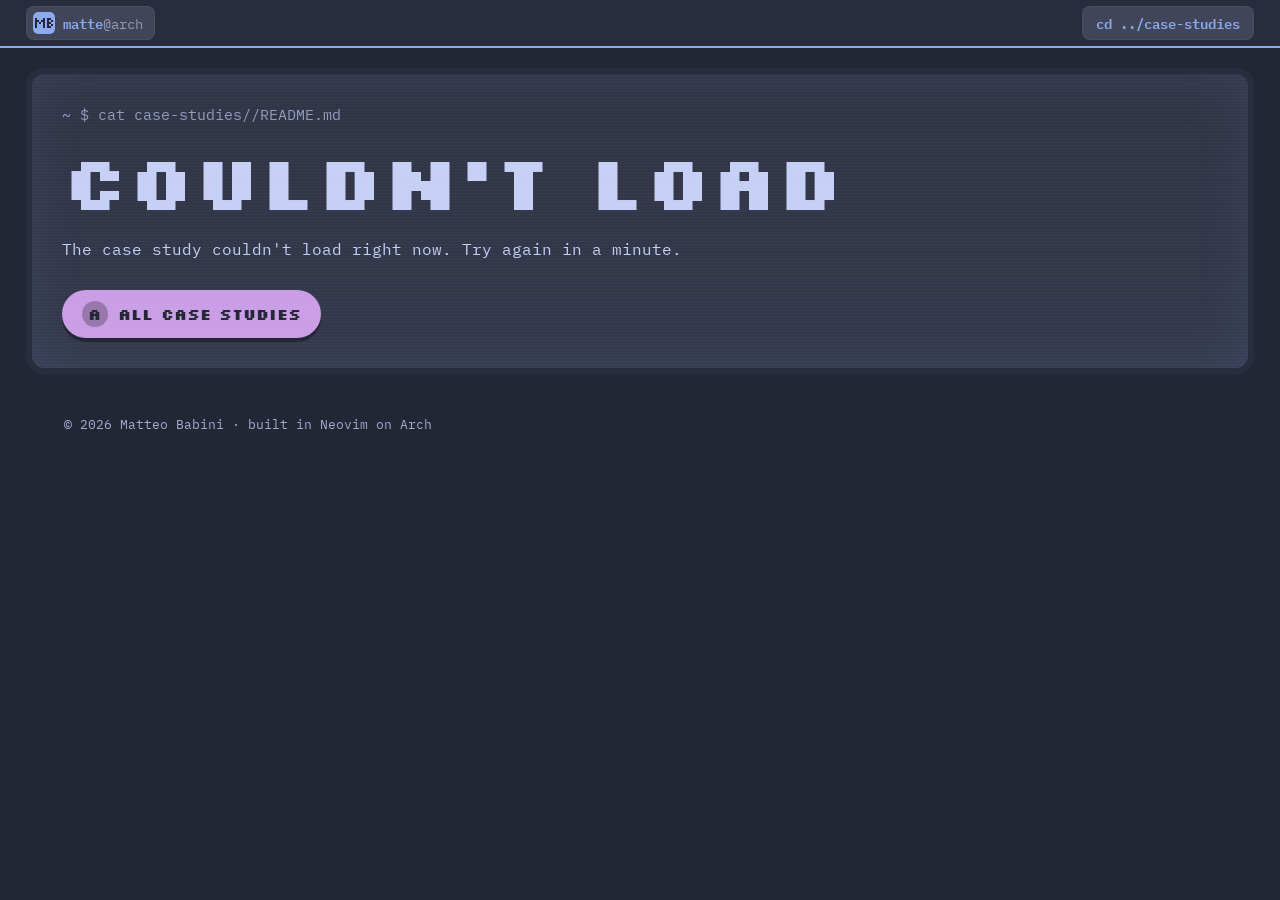
==== case-study.html @ 505570a9 "Add case studies section and case study page The home page loads concept-designs/case-studies.json a" ====
<!DOCTYPE html>
<html lang="en">
<head>
  <meta charset="utf-8">
  <meta name="viewport" content="width=device-width, initial-scale=1">
  <meta name="theme-color" content="#292c3c">
  <title>Case study · Matteo Babini</title>
  <meta name="description" content="A design case study by Matteo Babini: the problem, the idea and the screens.">
  <link rel="icon" href="favicon.svg" type="image/svg+xml">

  <link rel="preconnect" href="https://fonts.googleapis.com">
  <link rel="preconnect" href="https://fonts.gstatic.com" crossorigin>
  <link rel="stylesheet" href="https://fonts.googleapis.com/css2?family=Silkscreen:wght@400;700&family=IBM+Plex+Mono:wght@400;600&family=IBM+Plex+Sans:wght@400;600&display=swap">
  <link rel="stylesheet" href="css/style.css">
</head>
<body class="study-page">
  <nav class="topbar" aria-label="Site">
    <div class="container">
      <a class="topbar-user module" href="index.html" aria-label="matte@arch, back to the home page">
        <svg class="mb-logo" viewBox="0 0 11 11" aria-hidden="true">
          <rect width="11" height="11" rx="2.5" fill="#8caaee"/>
          <g fill="#232634">
            <rect x="1" y="3" width="1" height="5"/>
            <rect x="2" y="4" width="1" height="1"/>
            <rect x="3" y="5" width="1" height="1"/>
            <rect x="4" y="4" width="1" height="1"/>
            <rect x="5" y="3" width="1" height="5"/>
            <rect x="7" y="3" width="1" height="5"/>
            <rect x="8" y="3" width="1" height="1"/>
            <rect x="8" y="5" width="1" height="1"/>
            <rect x="8" y="7" width="1" height="1"/>
            <rect x="9" y="4" width="1" height="1"/>
            <rect x="9" y="6" width="1" height="1"/>
          </g>
        </svg>
        <span class="topbar-user-name"><b>matte</b>@arch</span>
      </a>
      <a class="study-back module" href="index.html#case-studies">cd ../case-studies</a>
    </div>
  </nav>

  <main id="study" aria-live="polite">
    <section class="section">
      <div class="container screen">
        <p class="prompt"><span>~</span> $ cat README.md<i class="cursor" aria-hidden="true"></i></p>
      </div>
    </section>
  </main>

  <footer class="footer">
    <div class="container">
      <span>© <span id="year"></span> Matteo Babini · built in Neovim on Arch</span>
    </div>
  </footer>

  <script src="js/projects.js"></script>
  <script src="js/cases.js"></script>
  <script src="js/case-study.js"></script>
</body>
</html>
---- css/style.css ----
:root {
  color-scheme: dark;

  --ctp-rosewater: #f2d5cf;
  --ctp-flamingo: #eebebe;
  --ctp-pink: #f4b8e4;
  --ctp-mauve: #ca9ee6;
  --ctp-red: #e78284;
  --ctp-maroon: #ea999c;
  --ctp-peach: #ef9f76;
  --ctp-yellow: #e5c890;
  --ctp-green: #a6d189;
  --ctp-teal: #81c8be;
  --ctp-sky: #99d1db;
  --ctp-sapphire: #85c1dc;
  --ctp-blue: #8caaee;
  --ctp-lavender: #babbf1;
  --ctp-text: #c6d0f5;
  --ctp-subtext1: #b5bfe2;
  --ctp-subtext0: #a5adce;
  --ctp-overlay2: #949cbb;
  --ctp-overlay1: #838ba7;
  --ctp-overlay0: #737994;
  --ctp-surface2: #626880;
  --ctp-surface1: #51576d;
  --ctp-surface0: #414559;
  --ctp-base: #303446;
  --ctp-mantle: #292c3c;
  --ctp-crust: #232634;

  --case: var(--ctp-crust);
  --case-edge: var(--ctp-mantle);
  --text: var(--ctp-text);
  --text-muted: var(--ctp-subtext0);
  --bright: var(--ctp-text);

  --screen: var(--ctp-base);
  --screen-raised: var(--ctp-surface0);
  --screen-text: var(--ctp-text);
  --screen-dim: var(--ctp-overlay2);

  --arch-blue: var(--ctp-blue);
  --accent: var(--ctp-mauve);
  --on-accent: var(--ctp-crust);

  --status-working: var(--ctp-green);

  --font-pixel: "Silkscreen", "IBM Plex Mono", monospace;
  --font-mono: "IBM Plex Mono", ui-monospace, monospace;
  --font-sans: "IBM Plex Sans", system-ui, sans-serif;
}

* {
  box-sizing: border-box;
  min-width: 0;
}

html {
  scroll-behavior: smooth;
  scroll-padding-top: 64px;
}

body {
  margin: 0;
  background: var(--case);
  color: var(--text);
  font: 16px/1.6 var(--font-sans);
  overflow-x: clip;
}

a {
  color: inherit;
}

h1, h2, h3 {
  margin: 0;
  font-family: var(--font-pixel);
  font-weight: 700;
  line-height: 1.05;
  letter-spacing: -0.01em;
  text-wrap: balance;
}

:focus-visible {
  outline: 3px solid var(--arch-blue);
  outline-offset: 3px;
}

.container {
  max-width: 1360px;
  margin: 0 auto;
}

.section {
  padding: clamp(12px, 1.6vw, 24px) max(2vw, 10px);
}

.section + .section {
  padding-top: clamp(16px, 2.4vw, 36px);
}

.topbar {
  position: sticky;
  top: 0;
  z-index: 10;
  background: var(--ctp-mantle);
  color: var(--screen-text);
  font: 14px/1 var(--font-mono);
  border-bottom: 2px solid var(--arch-blue);
}

.topbar .container {
  display: flex;
  align-items: center;
  gap: 10px;
  padding-block: 6px;
  padding-left: max(2vw, 10px, env(safe-area-inset-left, 0px));
  padding-right: max(2vw, 10px, env(safe-area-inset-right, 0px));
}

.topbar svg {
  flex: none;
  width: 16px;
  height: 16px;
  fill: none;
  stroke: currentColor;
  stroke-width: 1.8;
  stroke-linecap: round;
  stroke-linejoin: round;
}

.module {
  display: flex;
  align-items: center;
  min-height: 34px;
  border-radius: 8px;
  background: var(--screen-raised);
  box-shadow: inset 0 0 0 1px rgba(198, 208, 245, 0.06);
}

.topbar-user {
  gap: 8px;
  padding: 0 12px 0 7px;
  color: var(--screen-dim);
  text-decoration: none;
  white-space: nowrap;
}

.topbar-user b {
  color: var(--arch-blue);
  font-weight: 600;
}

.topbar .mb-logo {
  width: 22px;
  height: 22px;
  stroke: none;
  shape-rendering: crispEdges;
  border-radius: 5px;
  transition: transform 0.2s ease;
}

.topbar-user:hover .mb-logo {
  transform: rotate(-8deg) scale(1.08);
}

.workspaces {
  gap: 2px;
  margin: 0 auto;
  padding: 3px;
}

.workspaces a {
  display: flex;
  align-items: center;
  justify-content: center;
  gap: 7px;
  min-width: 36px;
  min-height: 28px;
  padding: 0 10px;
  border-radius: 6px;
  color: var(--screen-dim);
  text-decoration: none;
  transition: background 0.2s ease, color 0.2s ease, padding 0.25s ease;
}

.workspaces a span {
  display: none;
}

.workspaces a:hover {
  background: rgba(198, 208, 245, 0.08);
  color: var(--screen-text);
}

.workspaces a.active {
  padding: 0 14px;
  background: var(--arch-blue);
  color: var(--on-accent);
}

.workspaces a.active span {
  display: inline;
  font-weight: 600;
}

.topbar-right {
  display: flex;
  align-items: center;
  gap: 10px;
}

.status-modules {
  gap: 14px;
  padding: 0 12px;
  color: var(--screen-dim);
}

.stat {
  display: flex;
  align-items: center;
  gap: 6px;
  white-space: nowrap;
}

.stat span {
  min-width: 3ch;
  color: var(--screen-text);
}

.topbar-clock {
  padding: 0 12px;
  color: var(--screen-text);
  font-weight: 600;
  white-space: nowrap;
}

.screen {
  position: relative;
  padding: clamp(18px, 3vw, 36px);
  border-radius: 18px;
  background: var(--screen);
  color: var(--screen-text);
  font-family: var(--font-mono);
  box-shadow:
    inset 0 0 0 6px var(--case-edge),
    inset 0 0 60px rgba(140, 170, 238, 0.12);
}

.screen > * {
  position: relative;
}

.screen::after {
  content: "";
  position: absolute;
  inset: 6px;
  border-radius: 12px;
  pointer-events: none;
  background: repeating-linear-gradient(0deg, rgba(255, 255, 255, 0.025) 0 1px, transparent 1px 3px);
}

.screen .prompt {
  margin: 0 0 14px;
  color: var(--screen-dim);
  font: 15px/1.5 var(--font-mono);
}

.screen .prompt-spaced {
  margin-top: 22px;
}

.prompt span {
  color: var(--arch-blue);
}

.cursor {
  display: inline-block;
  width: 0.6em;
  height: 1.1em;
  vertical-align: -0.2em;
  background: var(--screen-text);
  animation: blink 1s steps(1) infinite;
}

@keyframes blink {
  50% { opacity: 0; }
}

.buttons {
  display: flex;
  flex-wrap: wrap;
  gap: 14px;
  margin-top: 28px;
}

.buttons-tight {
  margin: 0 0 16px;
}

.btn {
  display: inline-flex;
  align-items: center;
  gap: 10px;
  min-height: 48px;
  padding: 0 20px;
  border: 0;
  border-radius: 999px;
  font: 700 15px/1 var(--font-pixel);
  text-decoration: none;
  cursor: pointer;
  box-shadow: 0 4px 0 rgba(0, 0, 0, 0.35);
}

.btn:active {
  transform: translateY(3px);
  box-shadow: 0 1px 0 rgba(0, 0, 0, 0.35);
}

.btn-primary {
  background: var(--accent);
  color: var(--on-accent);
}

.btn-secondary {
  background: var(--screen-text);
  color: var(--screen);
}

.btn kbd {
  display: grid;
  place-items: center;
  width: 26px;
  height: 26px;
  border-radius: 50%;
  background: rgba(0, 0, 0, 0.25);
  font: inherit;
}

.hero h1 {
  font-size: clamp(44px, 8vw, 84px);
  color: var(--ctp-lavender);
}

.intro {
  max-width: 56ch;
  margin: 14px 0 0;
  color: var(--screen-text);
  font: 17px/1.6 var(--font-sans);
}

.hero-content {
  display: grid;
  grid-template-columns: minmax(0, 1.5fr) minmax(0, 1fr);
  align-items: center;
  gap: clamp(20px, 4vw, 48px);
  margin-top: 28px;
}

.laptop-3d {
  position: relative;
  aspect-ratio: 4 / 3;
  display: grid;
  place-items: center;
}

.laptop-3d canvas {
  position: absolute;
  inset: 0;
  width: 100%;
  height: 100%;
  cursor: grab;
  touch-action: pan-y;
}

.laptop-3d canvas:active {
  cursor: grabbing;
}

.laptop-3d.is-3d .laptop-sprite {
  visibility: hidden;
}

.laptop-sprite {
  display: block;
  width: 100%;
  height: auto;
  shape-rendering: crispEdges;
}

.neofetch {
  margin: 0;
  font-size: 15px;
  line-height: 1.75;
}

.neofetch dt {
  float: left;
  width: 6.5em;
  color: var(--arch-blue);
  font-weight: 600;
}

.neofetch dd {
  margin: 0 0 0 6.5em;
}

.neofetch .neofetch-host {
  float: none;
  width: auto;
  color: var(--bright);
}

.neofetch .neofetch-divider {
  margin: 0 0 8px;
  color: var(--screen-dim);
}

.color-blocks {
  display: flex;
  margin-top: 10px;
}

.color-blocks i {
  display: block;
  width: 22px;
  height: 14px;
}

.section-head {
  display: flex;
  flex-wrap: wrap;
  align-items: end;
  justify-content: space-between;
  gap: 16px;
  margin-bottom: 22px;
}

.section-head h2 {
  font-size: clamp(30px, 4.5vw, 46px);
}

.section-head p {
  max-width: 60ch;
  margin: 6px 0 0;
  color: var(--text-muted);
}

.about {
  display: grid;
  grid-template-columns: minmax(0, 1.2fr) minmax(0, 1fr);
  gap: 24px;
}

.about-text {
  font: 17px/1.65 var(--font-sans);
}

.about-text p {
  margin: 0 0 14px;
}

.inventory {
  display: grid;
  grid-template-columns: repeat(auto-fit, minmax(9.5em, 1fr));
  gap: 10px;
  margin: 0;
  padding: 0;
  list-style: none;
}

.inventory li {
  padding: 10px 12px;
  border-radius: 8px;
  background: var(--screen-raised);
  font-size: 14px;
}

.inventory b {
  display: block;
  color: var(--bright);
  font-size: 15px;
}

.inventory small {
  color: var(--status-working);
  font-size: 13px;
}

.project-grid {
  display: grid;
  grid-template-columns: repeat(auto-fill, minmax(min(100%, 330px), 1fr));
  gap: 18px;
}

.project-card {
  display: flex;
  flex-direction: column;
  overflow: hidden;
  border-radius: 14px;
  background: var(--screen);
  color: var(--screen-text);
  box-shadow: 0 0 0 6px var(--case-edge);
}

.project-card-tab {
  display: flex;
  align-items: center;
  justify-content: space-between;
  gap: 10px;
  padding: 10px 16px;
  background: var(--screen-raised);
  color: var(--screen-dim);
  font: 14px var(--font-mono);
}

.project-card-tab code {
  overflow-wrap: anywhere;
}

.project-card-body {
  display: flex;
  flex: 1;
  flex-direction: column;
  gap: 12px;
  padding: 16px;
}

.project-card h3 {
  color: var(--bright);
  font-size: 22px;
}

.project-card p {
  margin: 0;
  font: 15.5px/1.6 var(--font-sans);
}

.project-card .project-why {
  color: var(--screen-dim);
}

.tags {
  display: flex;
  flex-wrap: wrap;
  gap: 6px;
  margin: 0;
  padding: 0;
  list-style: none;
}

.tags li {
  padding: 3px 8px;
  border-radius: 4px;
  background: rgba(140, 170, 238, 0.16);
  color: var(--ctp-sky);
  font: 13px var(--font-mono);
}

.repo-link {
  display: flex;
  align-items: center;
  gap: 8px;
  min-height: 44px;
  margin-top: auto;
  color: var(--arch-blue);
  font: 600 14px var(--font-mono);
  text-decoration: none;
}

.repo-link:hover {
  text-decoration: underline;
}

.lang {
  display: inline-flex;
  align-items: center;
  gap: 7px;
  white-space: nowrap;
  color: var(--screen-text);
}

.lang i {
  flex: none;
  width: 10px;
  height: 10px;
  border-radius: 50%;
}

.project-meta {
  color: var(--ctp-overlay1);
  font: 13px var(--font-mono) !important;
}

.project-links {
  display: flex;
  gap: 20px;
  margin-top: auto;
}

.project-links .repo-link {
  margin-top: 0;
}

.project-card.is-skeleton .project-card-body {
  min-height: 230px;
}

.project-card.is-skeleton i {
  display: block;
  height: 14px;
  border-radius: 4px;
  background: linear-gradient(90deg, var(--ctp-surface0) 0%, var(--ctp-surface1) 50%, var(--ctp-surface0) 100%);
  background-size: 200% 100%;
  animation: shimmer 1.3s linear infinite;
}

.project-card.is-skeleton i:first-child { width: 60%; height: 22px; margin-bottom: 6px; }
.project-card.is-skeleton i:nth-child(3) { width: 85%; }
.project-card.is-skeleton i:last-child { width: 40%; }

@keyframes shimmer {
  from { background-position: 100% 0; }
  to   { background-position: -100% 0; }
}

.swipe-hint {
  display: none;
  margin: 12px 0 0;
  text-align: center;
  color: var(--text-muted);
  font: 14px var(--font-mono);
}

.empty-state {
  grid-column: 1 / -1;
  padding: 40px;
  text-align: center;
  color: var(--text-muted);
}

.github {
  display: grid;
  grid-template-columns: minmax(0, 1fr) minmax(0, 1fr);
  align-items: center;
  gap: clamp(20px, 4vw, 40px);
}

.github h2 {
  margin-bottom: 12px;
  color: var(--bright);
  font-size: clamp(26px, 3.6vw, 38px);
}

.github p {
  margin: 0 0 12px;
  font: 16px/1.6 var(--font-sans);
}

.clone-box {
  display: flex;
  align-items: stretch;
  gap: 8px;
  padding: 6px 6px 6px 14px;
  border-radius: 8px;
  background: var(--screen-raised);
}

.clone-box code {
  flex: 1;
  align-self: center;
  color: var(--screen-text);
  font-size: 14px;
  overflow-wrap: anywhere;
}

.clone-box button {
  min-height: 40px;
  padding: 0 14px;
  border: 0;
  border-radius: 6px;
  background: var(--arch-blue);
  color: var(--on-accent);
  font: 600 14px var(--font-mono);
  cursor: pointer;
}

.repo-tree {
  margin: 0;
  overflow-x: auto;
  color: var(--screen-text);
  font-size: 14.5px;
  line-height: 1.7;
  white-space: pre;
}

.repo-tree .dir     { color: var(--arch-blue); font-weight: 600; }
.repo-tree .comment { color: var(--screen-dim); }

.contact {
  text-align: center;
}

.contact h2 {
  color: var(--bright);
  font-size: clamp(34px, 6vw, 60px);
}

.contact p {
  max-width: 52ch;
  margin: 14px auto 0;
  font: 17px/1.6 var(--font-sans);
}

.contact .buttons {
  justify-content: center;
}

.contact .contact-details {
  margin-top: 14px;
  color: var(--screen-dim);
  font-size: 14px;
}

.footer {
  padding: 20px max(5vw, 16px) 32px;
  color: var(--text-muted);
  font: 13px/1.6 var(--font-mono);
}

@media (max-width: 720px) {
  .about,
  .github {
    grid-template-columns: minmax(0, 1fr);
  }

  .status-modules,
  .topbar-user-name {
    display: none;
  }

  .topbar-user {
    padding: 0 6px;
  }
}

@media (max-width: 600px) {
  html {
    scroll-padding-top: 56px;
  }

  .section {
    padding: 22px 12px;
  }

  .screen {
    padding: 22px 18px;
    border-radius: 14px;
    box-shadow:
      inset 0 0 0 6px var(--case-edge),
      inset 0 0 40px rgba(140, 170, 238, 0.12);
  }

  .screen::after {
    inset: 6px;
  }

  .topbar .container {
    gap: 8px;
    padding-left: max(12px, env(safe-area-inset-left, 0px));
    padding-right: max(12px, env(safe-area-inset-right, 0px));
  }

  .topbar .container {
    justify-content: space-between;
  }

  .workspaces {
    margin: 0;
  }

  .workspaces a,
  .workspaces a.active {
    min-width: 38px;
    min-height: 34px;
    padding: 0;
  }

  .workspaces a.active span {
    display: none;
  }

  .topbar-clock {
    display: none;
  }

  .hero h1 {
    font-size: 48px;
  }

  .intro,
  .about-text {
    font-size: 16px;
  }

  .hero-content {
    grid-template-columns: minmax(0, 1fr);
    gap: 18px;
    margin-top: 20px;
  }

  .laptop-3d {
    width: 100%;
    max-width: 360px;
    margin: 0 auto;
  }

  .neofetch {
    font-size: 14px;
  }

  .buttons {
    gap: 10px;
  }

  .hero .btn,
  .contact .btn {
    flex: 1 1 0;
    justify-content: center;
    padding: 0 12px;
  }

  .section-head {
    margin-bottom: 16px;
  }

  .section-head p {
    font-size: 15px;
  }

  .project-grid {
    display: flex;
    gap: 14px;
    margin: 0 -12px;
    padding: 6px 12px 10px;
    overflow-x: auto;
    scroll-snap-type: x mandatory;
    scroll-padding: 0 12px;
    scrollbar-width: none;
  }

  .project-grid .project-card {
    flex: 0 0 86%;
    scroll-snap-align: start;
  }

  .project-grid .empty-state {
    flex: 1;
  }

  .project-card-tab {
    padding: 10px 14px;
    font-size: 13px;
  }

  .swipe-hint {
    display: block;
  }

  .repo-tree {
    font-size: 13px;
  }

  .clone-box {
    flex-direction: column;
    padding: 12px;
  }

  .clone-box button {
    min-height: 44px;
  }

  .contact-details span {
    display: block;
  }
}

.hero > :not(.hero-content),
.hero .neofetch > *,
.hero .color-blocks,
.hero .buttons {
  animation: rise 0.7s cubic-bezier(0.2, 0.7, 0.2, 1) backwards;
  animation-delay: calc(var(--i, 0) * 70ms + 150ms);
}

.hero .laptop-3d {
  animation: boot 0.9s cubic-bezier(0.2, 0.7, 0.2, 1) 0.35s backwards;
}

@keyframes rise {
  from { opacity: 0; transform: translateY(18px); }
}

@keyframes boot {
  from { opacity: 0; transform: scale(0.88); filter: brightness(2.2) blur(6px); }
}

.reveal.screen {
  clip-path: inset(50% 0 50% 0 round 18px);
  filter: brightness(2);
  transition: clip-path 0.65s cubic-bezier(0.7, 0, 0.2, 1), filter 0.9s ease 0.3s;
}

.reveal.screen.is-visible {
  clip-path: inset(0 0 0 0 round 18px);
  filter: none;
}

.reveal:not(.screen) {
  opacity: 0;
  transform: translateY(24px);
  transition: opacity 0.6s ease, transform 0.7s cubic-bezier(0.2, 0.7, 0.2, 1);
}

.reveal:not(.screen).is-visible {
  opacity: 1;
  transform: none;
}

.is-visible .inventory li,
.project-grid.is-visible .project-card {
  animation: rise 0.55s cubic-bezier(0.2, 0.7, 0.2, 1) backwards;
  animation-delay: calc(var(--i, 0) * 55ms + 200ms);
}

.reveal:not(.is-visible) .inventory li,
.project-grid.reveal:not(.is-visible) .project-card {
  opacity: 0;
}

.btn {
  transition: transform 0.15s ease, box-shadow 0.15s ease, filter 0.15s ease;
}

.btn:hover {
  transform: translateY(-2px);
  box-shadow: 0 6px 0 rgba(0, 0, 0, 0.35);
  filter: brightness(1.08);
}

.btn:hover:active {
  transform: translateY(3px);
  box-shadow: 0 1px 0 rgba(0, 0, 0, 0.35);
}

.project-card {
  transition: transform 0.25s ease, box-shadow 0.25s ease;
}

.project-card:hover {
  transform: translateY(-4px);
  box-shadow: 0 0 0 6px var(--case-edge), 0 14px 30px -10px rgba(140, 170, 238, 0.45);
}

.inventory li {
  transition: background 0.2s ease, transform 0.2s ease;
}

.inventory li:hover {
  background: var(--ctp-surface1);
  transform: translateY(-2px);
}

.color-blocks i {
  animation: blockwave 4s ease-in-out infinite;
  animation-delay: calc(var(--i, 0) * 120ms + 2s);
}

@keyframes blockwave {
  0%, 80%, 100% { transform: none; }
  88% { transform: translateY(-5px); }
}

.screen::before {
  content: "";
  position: absolute;
  inset: 6px;
  border-radius: 12px;
  pointer-events: none;
  background: linear-gradient(180deg, transparent 0%, rgba(140, 170, 238, 0.06) 50%, transparent 100%);
  background-size: 100% 300%;
  animation: sweep 7s linear infinite;
}

@keyframes sweep {
  from { background-position: 0 100%; }
  to   { background-position: 0 -200%; }
}

.bg-code {
  position: fixed;
  inset: 0;
  z-index: -1;
  width: 100%;
  height: 100%;
  pointer-events: none;
}

.topbar::after {
  content: "";
  position: absolute;
  left: 0;
  right: 0;
  bottom: -2px;
  height: 2px;
  background: linear-gradient(90deg, var(--ctp-sapphire), var(--ctp-mauve), var(--ctp-pink));
  transform: scaleX(var(--scroll, 0));
  transform-origin: left;
  box-shadow: 0 0 8px rgba(202, 158, 230, 0.6);
}

.scrollfx #home .screen {
  scale: calc(1 - var(--hero-out, 0) * 0.05);
  filter: brightness(calc(1 - var(--hero-out, 0) * 0.45));
}

.scrollfx .hero h1 {
  translate: 0 calc(var(--hero-out, 0) * -70px);
}

.scrollfx .hero .intro {
  translate: 0 calc(var(--hero-out, 0) * -40px);
}

.scrollfx .section-head h2 {
  translate: calc(min(var(--hp, 0), 0) * -70px) 0;
}

.scrollfx .section-head p {
  translate: calc(min(var(--hp, 0), 0) * -35px) 0;
}

.scrollfx #about .inventory {
  translate: 0 calc(var(--p, 0) * 28px);
}

.scrollfx #github .repo-tree {
  translate: 0 calc(var(--p, 0) * 36px);
}

.scrollfx #contact .screen {
  scale: calc(1 - max(var(--p, 0), calc(var(--p, 0) * -1)) * 0.08);
}

@media (min-width: 721px) {
  .scrollfx #projects .project-card:nth-child(3n + 1) {
    translate: 0 calc(var(--p, 0) * 24px);
  }

  .scrollfx #projects .project-card:nth-child(3n + 2) {
    translate: 0 calc(var(--p, 0) * -18px);
  }

  .scrollfx #projects .project-card:nth-child(3n) {
    translate: 0 calc(var(--p, 0) * 40px);
  }
}

.section-head h2,
.section-head p {
  text-shadow: 0 0 14px var(--case), 0 0 4px var(--case), 0 0 2px var(--case);
}

.tree-line {
  display: inline-block;
}

.repo-tree:not(.is-printing) .tree-line {
  opacity: 0;
}

.repo-tree.is-printing .tree-line {
  animation: print 0.35s steps(4) backwards;
  animation-delay: calc(var(--i, 0) * 140ms);
}

@keyframes print {
  from { opacity: 0; clip-path: inset(0 100% 0 0); }
  to   { opacity: 1; clip-path: inset(0 0 0 0); }
}

.countdown {
  display: inline-block;
  min-width: 1ch;
  color: var(--ctp-red);
  text-shadow: 0 0 18px rgba(231, 130, 132, 0.55);
}

.countdown.tick {
  animation: pop 0.45s cubic-bezier(0.2, 1.6, 0.4, 1);
}

@keyframes pop {
  from { transform: scale(1.6); opacity: 0.4; }
}

.countdown.is-broken {
  width: 1.2em;
  vertical-align: -0.14em;
}

.broken-heart {
  display: block;
  width: 100%;
  height: auto;
  overflow: visible;
  fill: var(--ctp-red);
  shape-rendering: crispEdges;
  filter: drop-shadow(0 0 10px rgba(231, 130, 132, 0.55));
  animation: heart-in 0.35s cubic-bezier(0.2, 1.6, 0.4, 1);
}

.broken-heart .half {
  transform-box: fill-box;
  animation: 0.6s cubic-bezier(0.3, 0, 0.2, 1) 0.45s both;
}

.broken-heart .half-left {
  transform-origin: 100% 100%;
  animation-name: split-left;
}

.broken-heart .half-right {
  transform-origin: 0% 100%;
  animation-name: split-right;
}

@keyframes heart-in {
  from { transform: scale(0.3); opacity: 0; }
}

@keyframes split-left {
  to { transform: translate(-1.2px, 0.8px) rotate(-14deg); }
}

@keyframes split-right {
  to { transform: translate(1.2px, 1.4px) rotate(12deg); }
}

.btn[hidden] {
  display: none;
}

.btn-reset {
  background: var(--ctp-red);
  color: var(--on-accent);
}

.btn-reset.is-shown {
  animation: rise 0.45s cubic-bezier(0.2, 0.7, 0.2, 1) 0.8s backwards;
}

.is-visible .about-text > * {
  animation: rise 0.6s cubic-bezier(0.2, 0.7, 0.2, 1) backwards;
}

.is-visible .about-text > :nth-child(2) { animation-delay: 0.25s; }
.is-visible .about-text > :nth-child(3) { animation-delay: 0.35s; }
.is-visible .about-text > :nth-child(4) { animation-delay: 0.45s; }
.is-visible .about-text > :nth-child(5) { animation-delay: 0.6s; }
.is-visible .about-text > :nth-child(6) { animation-delay: 0.7s; }

.project-grid {
  perspective: 1200px;
}

.project-card {
  position: relative;
}

.project-card::after {
  content: "";
  position: absolute;
  inset: 0;
  border-radius: inherit;
  pointer-events: none;
  opacity: 0;
  background: radial-gradient(320px circle at var(--glow-x, 50%) var(--glow-y, 0%), rgba(202, 158, 230, 0.14), transparent 60%);
  transition: opacity 0.3s ease;
}

.project-card:hover::after {
  opacity: 1;
}

.project-card:hover {
  transform: translateY(-4px) rotateX(var(--tilt-y, 0deg)) rotateY(var(--tilt-x, 0deg));
}

.scrollfx .project-card {
  --e: clamp(0, calc((var(--sp, 0) * -1 - 0.3) * 1.45), 1);
  rotate: x calc(var(--e) * 24deg);
  scale: calc(1 - var(--e) * 0.08);
  transform-origin: 50% 100%;
}

.scrollfx .inventory li {
  --e: clamp(0, calc((var(--sp, 0) * -1 - 0.35) * 1.6), 1);
  opacity: calc(1 - var(--e) * 0.85);
}

.scrollfx .inventory li:nth-child(odd) {
  translate: calc(var(--e) * -36px) 0;
}

.scrollfx .inventory li:nth-child(even) {
  translate: calc(var(--e) * 36px) 0;
}

.scrollfx .about-text > p,
.scrollfx .clone-box,
.scrollfx .contact .buttons {
  --e: clamp(0, calc((var(--sp, 0) * -1 - 0.35) * 1.6), 1);
  translate: 0 calc(var(--e) * 26px);
  opacity: calc(1 - var(--e) * 0.7);
}

@media (min-width: 1100px) {
  .hero {
    display: grid;
    grid-template-columns: minmax(0, 1fr) minmax(0, 1.1fr);
    grid-template-rows: auto auto auto 1fr;
    column-gap: clamp(32px, 3.5vw, 72px);
    align-items: start;
  }

  .hero-content {
    display: contents;
  }

  .hero > .prompt   { grid-area: 1 / 1; }
  .hero h1          { grid-area: 2 / 1; }
  .hero .intro      { grid-area: 3 / 1; }
  .hero-content > div:last-child {
    grid-area: 4 / 1;
    margin-top: clamp(22px, 2vw, 36px);
  }

  .hero .laptop-3d {
    grid-column: 2;
    grid-row: 1 / -1;
    align-self: center;
  }

  .hero h1 {
    font-size: clamp(56px, 5vw, 100px);
  }

  .hero .intro {
    font-size: clamp(17px, 1.1vw, 21px);
  }

  .hero .neofetch {
    font-size: clamp(15px, 0.95vw, 18px);
  }
}

@media (prefers-reduced-motion: reduce) {
  html {
    scroll-behavior: auto;
  }

  .cursor {
    animation: none;
  }

  .workspaces a,
  .topbar .mb-logo {
    transition: none;
  }

  *,
  *::before,
  *::after {
    animation: none !important;
    transition: none !important;
  }

  .reveal,
  .reveal.screen,
  .reveal .inventory li,
  .project-grid.reveal .project-card {
    opacity: 1 !important;
    transform: none !important;
    clip-path: none !important;
    filter: none !important;
  }
}

.case-grid {
  grid-template-columns: repeat(auto-fit, minmax(min(100%, 520px), 1fr));
}

.case-card {
  container-type: inline-size;
}

.case-card-main {
  display: flex;
  flex: 1;
  flex-direction: column;
}

.case-card-cover {
  display: block;
  overflow: hidden;
  background: var(--ctp-mantle);
}

.case-card-cover img {
  display: block;
  width: 100%;
  height: auto;
  aspect-ratio: 4 / 3;
  object-fit: cover;
  transition: transform 0.5s cubic-bezier(0.2, 0.7, 0.2, 1);
}

.case-card:hover .case-card-cover img {
  transform: scale(1.03);
}

.case-card .project-card-body {
  gap: 10px;
  padding: 20px;
}

.case-card h3 {
  font-size: clamp(24px, 3vw, 32px);
}

.case-card .project-links {
  margin-top: 6px;
}

.case-kind {
  margin: 0;
  color: var(--ctp-peach);
  font: 600 13px/1.4 var(--font-mono) !important;
  letter-spacing: 0.04em;
  text-transform: uppercase;
}

@container (min-width: 760px) {
  .case-card-main {
    display: grid;
    grid-template-columns: minmax(0, 1.3fr) minmax(0, 1fr);
  }

  .case-card-cover img {
    height: 100%;
  }

  .case-card .project-card-body {
    justify-content: center;
    padding: clamp(20px, 3cqi, 40px);
  }

  .case-card .project-card-body > p:not(.case-kind) {
    font-size: 17px;
  }
}

.study-back {
  margin-left: auto;
  padding: 0 14px;
  color: var(--arch-blue);
  font: 600 14px/1 var(--font-mono);
  text-decoration: none;
  white-space: nowrap;
}

.study-back:hover {
  text-decoration: underline;
}

.study-page h1 {
  color: var(--bright);
  font-size: clamp(40px, 7vw, 76px);
  margin: 6px 0 14px;
}

.study-hero .case-kind {
  margin-top: 4px;
}

.study-summary {
  max-width: 62ch;
  margin: 0 0 18px;
  font: 18px/1.6 var(--font-sans);
}

.study-meta {
  margin-top: 22px;
  padding-top: 18px;
  border-top: 1px dashed var(--ctp-surface1);
}

.study-meta dt {
  width: 7.5em;
}

.study-meta dd {
  margin-left: 7.5em;
}

.study-block {
  display: grid;
  grid-template-columns: minmax(0, 1fr) minmax(0, 1.2fr);
  gap: clamp(20px, 4vw, 56px);
  align-items: center;
}

.study-block.is-flipped .study-text {
  order: 2;
}

.study-block.is-text,
.study-block.is-wide {
  grid-template-columns: minmax(0, 1fr);
}

.study-text h2 {
  color: var(--bright);
  font-size: clamp(26px, 3.6vw, 40px);
  margin-bottom: 14px;
}

.study-text p:not(.prompt) {
  max-width: 58ch;
  margin: 0 0 12px;
  font: 17px/1.65 var(--font-sans);
}

.study-images {
  display: flex;
  justify-content: center;
  gap: 18px;
}

.study-figure {
  margin: 0;
  max-width: 560px;
}

.study-figure img,
.study-scroll img {
  display: block;
  width: 100%;
  height: auto;
  border-radius: 12px;
}

.study-figure img {
  box-shadow: 0 0 0 6px var(--case-edge), 0 20px 40px -20px rgba(0, 0, 0, 0.6);
}

.is-wide .study-images {
  align-items: flex-start;
}

.study-scroll {
  flex: var(--w) 1 0;
  max-width: calc(var(--w) * 1px);
  max-height: min(78vh, 760px);
  margin: 0;
  overflow-y: auto;
  border-radius: 12px;
  box-shadow: 0 0 0 6px var(--case-edge);
  scrollbar-color: var(--ctp-surface2) var(--ctp-mantle);
}

.study-scroll:focus-visible {
  outline: 3px solid var(--arch-blue);
  outline-offset: 8px;
}

.study-scroll img {
  border-radius: 0;
}

.study-note {
  color: var(--screen-dim);
  font-size: 15px !important;
}

@media (max-width: 860px) {
  .study-block {
    grid-template-columns: minmax(0, 1fr);
  }

  .study-block.is-flipped .study-text {
    order: 0;
  }
}

@media (max-width: 600px) {
  .case-grid .project-card:only-child {
    flex-basis: 100%;
  }

  .is-wide .study-images {
    flex-direction: column;
    align-items: center;
  }

  .study-scroll {
    flex: none;
    width: 100%;
    max-height: 70vh;
  }

  .study-scroll[style*="--w:375"] {
    width: min(100%, 375px);
  }
}
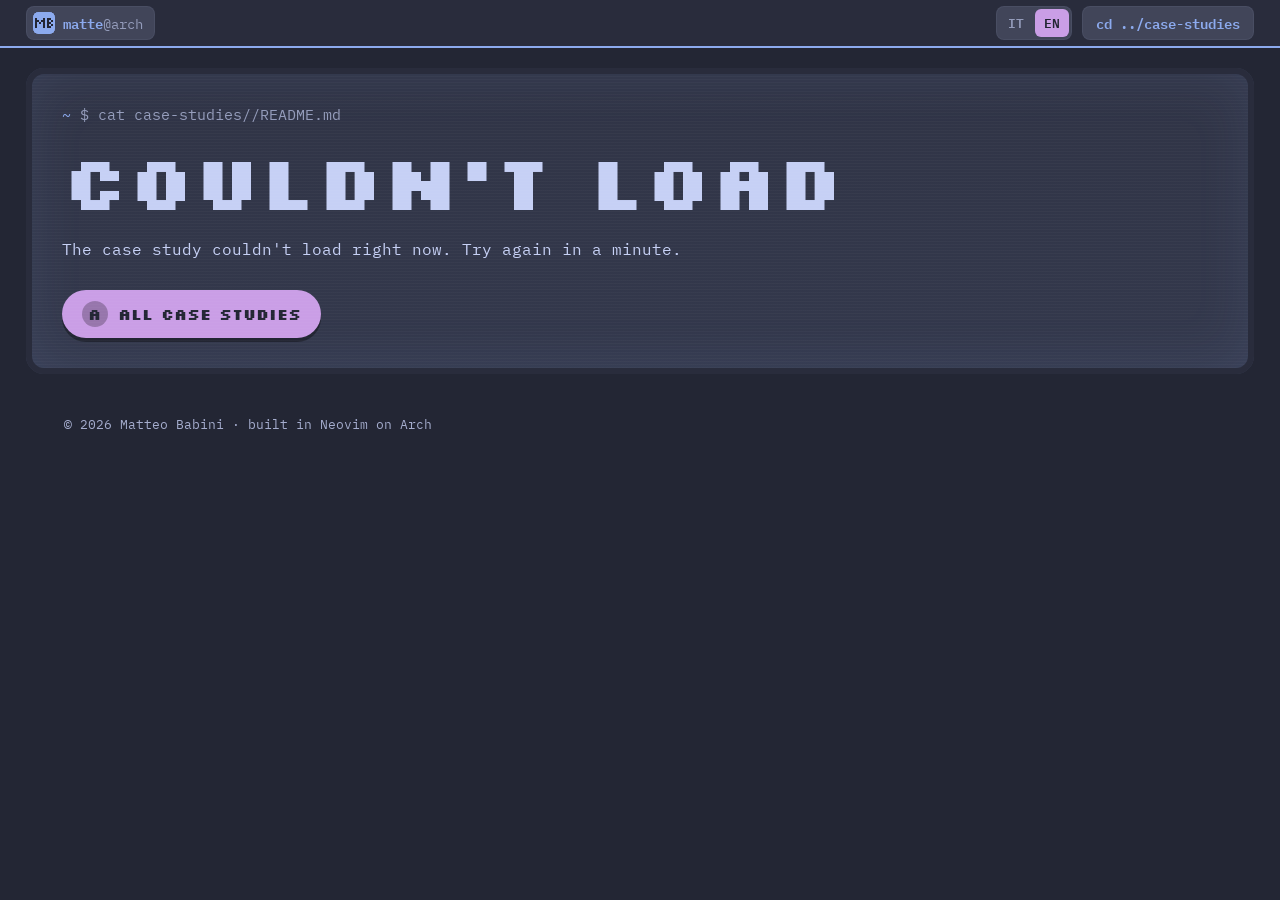
==== commit 7f582ecc: "Add Italian and an IT/EN language switch Italian is picked for browsers set to Italian, the choice i" ====
--- a/case-study.html
+++ b/case-study.html
@@ -35,7 +35,13 @@
         </svg>
         <span class="topbar-user-name"><b>matte</b>@arch</span>
       </a>
-      <a class="study-back module" href="index.html#case-studies">cd ../case-studies</a>
+      <div class="topbar-right">
+        <div class="lang-toggle module" role="group" aria-label="Language">
+          <button type="button" data-lang="it" aria-pressed="false" lang="it">IT</button>
+          <button type="button" data-lang="en" aria-pressed="true" lang="en">EN</button>
+        </div>
+        <a class="study-back module" href="index.html#case-studies">cd ../case-studies</a>
+      </div>
     </div>
   </nav>
 
@@ -49,11 +55,12 @@
 
   <footer class="footer">
     <div class="container">
-      <span>© <span id="year"></span> Matteo Babini · built in Neovim on Arch</span>
+      <span>© <span id="year"></span> Matteo Babini · <span data-i18n="footer.built">built in Neovim on Arch</span></span>
     </div>
   </footer>
 
   <script src="js/projects.js"></script>
+  <script src="js/i18n.js"></script>
   <script src="js/cases.js"></script>
   <script src="js/case-study.js"></script>
 </body>
--- a/css/style.css
+++ b/css/style.css
@@ -1524,3 +1524,48 @@
     width: min(100%, 375px);
   }
 }
+
+
+.lang-toggle {
+  gap: 2px;
+  padding: 3px;
+}
+
+.lang-toggle button {
+  min-width: 34px;
+  min-height: 28px;
+  padding: 0 8px;
+  border: 0;
+  border-radius: 6px;
+  background: transparent;
+  color: var(--screen-dim);
+  font: 600 13px/1 var(--font-mono);
+  cursor: pointer;
+  transition: background 0.2s ease, color 0.2s ease;
+}
+
+.lang-toggle button:hover {
+  background: rgba(198, 208, 245, 0.08);
+  color: var(--screen-text);
+}
+
+.lang-toggle button[aria-pressed="true"] {
+  background: var(--accent);
+  color: var(--on-accent);
+}
+
+.study-page .topbar-right {
+  margin-left: auto;
+}
+
+.study-page .study-back {
+  margin-left: 0;
+}
+
+@media (max-width: 600px) {
+  .lang-toggle button {
+    min-width: 30px;
+    min-height: 34px;
+    padding: 0 6px;
+  }
+}
